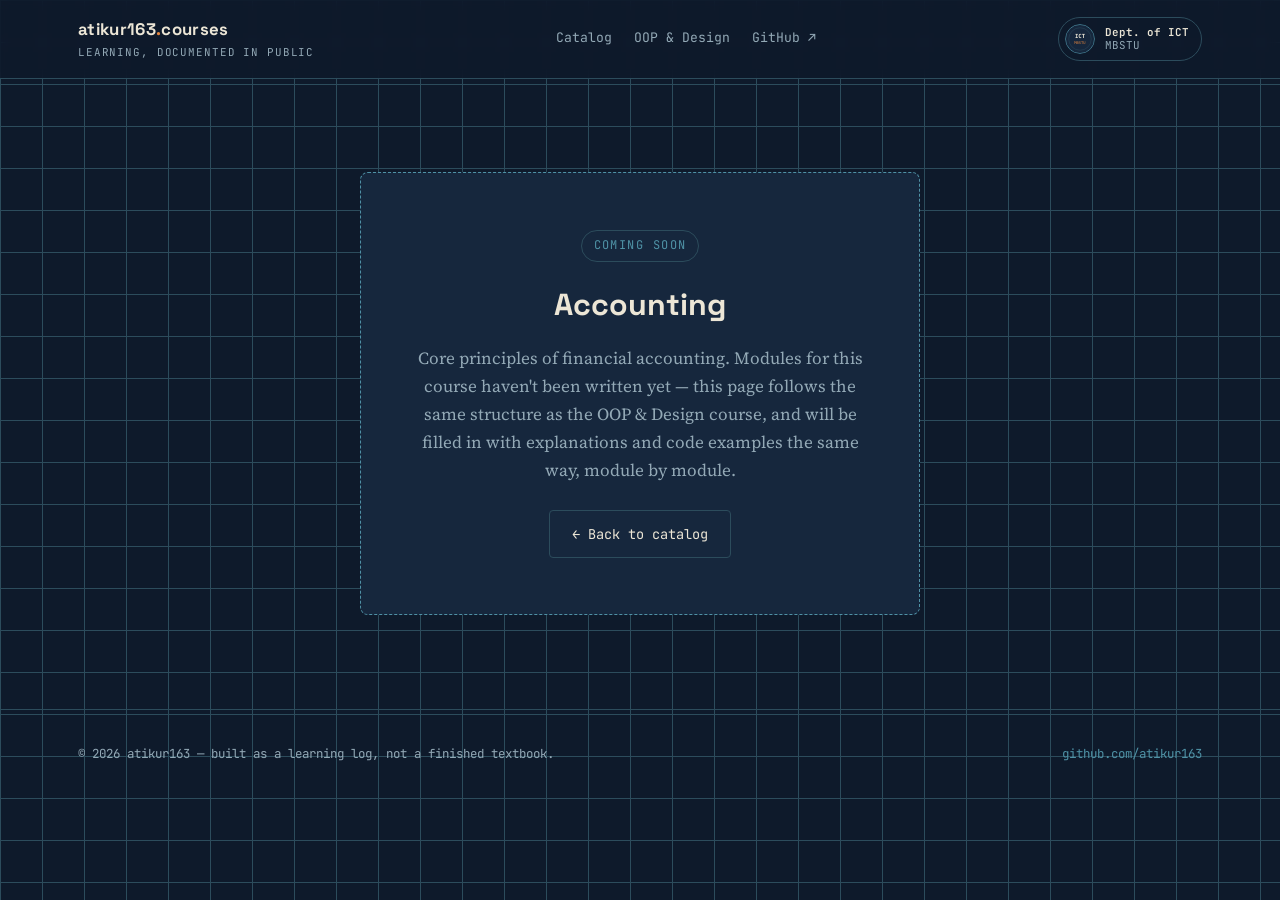
==== courses/accounting.html @ aff908ed "Add files via upload" ====
<!DOCTYPE html>
<html lang="en">
<head>
<meta charset="UTF-8">
<meta name="viewport" content="width=device-width, initial-scale=1.0">
<title>Accounting — atikur163</title>
<link rel="stylesheet" href="../css/style.css">
</head>
<body>

<header class="site-header">
  <div class="wrap">
    <a class="brand" href="../index.html">
      <span>atikur163<span class="dot">.</span>courses
        <small>learning, documented in public</small>
      </span>
    </a>
    <nav class="main-nav">
      <a href="../index.html">Catalog</a>
      <a href="oop.html">OOP &amp; Design</a>
      <a href="https://github.com/atikur163" target="_blank" rel="noopener">GitHub ↗</a>
    </nav>
    <a class="dept-badge" href="ict-dept.html" title="MBSTU, Dept. of ICT">
      <img src="../assets/logo-ict.svg" alt="MBSTU ICT Department logo">
      <span class="dl"><b>Dept. of ICT</b><span>MBSTU</span></span>
    </a>
  </div>
</header>

<section class="coming-soon">
  <div class="wrap" style="display:flex; justify-content:center;">
    <div class="cs-box">
      <span class="cs-tag">Coming soon</span>
      <h1>Accounting</h1>
      <p>Core principles of financial accounting. Modules for this course haven't been written yet — this page follows the same
        structure as the OOP &amp; Design course, and will be filled in with explanations and code
        examples the same way, module by module.</p>
      <a class="btn btn-ghost" href="../index.html">← Back to catalog</a>
    </div>
  </div>
</section>

<footer class="site-footer">
  <div class="wrap">
    <span>© 2026 atikur163 — built as a learning log, not a finished textbook.</span>
    <span><a href="https://github.com/atikur163" target="_blank" rel="noopener">github.com/atikur163</a></span>
  </div>
</footer>

</body>
</html>
---- css/style.css ----
/* ============================================================
   atikur163 — Course Blueprint
   A course portfolio styled like a UML class-diagram blueprint.
   ============================================================ */

@import url('https://fonts.googleapis.com/css2?family=Space+Grotesk:wght@400;500;600;700&family=Source+Serif+4:opsz,wght@8..60,400;8..60,600&family=JetBrains+Mono:wght@400;500;600&display=swap');

:root{
  --ink:        #0E1A2B;
  --ink-2:      #16273D;
  --ink-3:      #1E3350;
  --paper:      #F2ECDD;
  --paper-dim:  #E7DFC9;
  --line:       #4F92A6;
  --line-dim:   #2C4C5C;
  --accent:     #E2853F;
  --accent-dim: #B96A2E;
  --text-light: #ECE6D6;
  --text-dark:  #1B2430;
  --muted:      #93A9B6;

  --font-display: 'Space Grotesk', sans-serif;
  --font-body:    'Source Serif 4', Georgia, serif;
  --font-mono:    'JetBrains Mono', monospace;

  --grid-gap: 28px;
}

*{ box-sizing: border-box; }
html{ scroll-behavior: smooth; }

body{
  margin:0;
  background: var(--ink);
  color: var(--text-light);
  font-family: var(--font-body);
  font-size: 17px;
  line-height: 1.65;
  background-image:
    linear-gradient(var(--line-dim) 1px, transparent 1px),
    linear-gradient(90deg, var(--line-dim) 1px, transparent 1px);
  background-size: 42px 42px;
  background-attachment: fixed;
  background-color: var(--ink);
}

@media (prefers-reduced-motion: reduce){
  *{ animation: none !important; transition: none !important; }
  html{ scroll-behavior: auto; }
}

a{ color: inherit; text-decoration: none; }
img{ max-width: 100%; display:block; }

::selection{ background: var(--accent); color: var(--ink); }

:focus-visible{
  outline: 2px solid var(--accent);
  outline-offset: 3px;
}

/* ---------- layout shells ---------- */
.wrap{
  max-width: 1180px;
  margin: 0 auto;
  padding: 0 28px;
}

/* ---------- header / site nav ---------- */
.site-header{
  position: sticky;
  top: 0;
  z-index: 40;
  background: rgba(14,26,43,0.88);
  backdrop-filter: blur(6px);
  border-bottom: 1px solid var(--line-dim);
}
.site-header .wrap{
  display:flex;
  align-items:center;
  justify-content:space-between;
  padding-top: 16px;
  padding-bottom: 16px;
  gap: 20px;
}
.brand{
  display:flex;
  align-items:center;
  gap: 12px;
  font-family: var(--font-display);
  font-weight: 700;
  letter-spacing: 0.02em;
  font-size: 1.05rem;
  color: var(--text-light);
}
.brand .dot{ color: var(--accent); }
.brand small{
  display:block;
  font-family: var(--font-mono);
  font-weight: 400;
  font-size: 0.68rem;
  letter-spacing: 0.08em;
  color: var(--muted);
  text-transform: uppercase;
}

.main-nav{
  display:flex;
  align-items:center;
  gap: 22px;
  font-family: var(--font-mono);
  font-size: 0.82rem;
}
.main-nav a{
  color: var(--muted);
  transition: color .15s ease;
  padding: 6px 0;
  border-bottom: 1px solid transparent;
}
.main-nav a:hover, .main-nav a.active{
  color: var(--text-light);
  border-bottom-color: var(--accent);
}

/* dept badge / logo trigger */
.dept-badge{
  display:flex;
  align-items:center;
  gap:10px;
  padding: 6px 12px 6px 6px;
  border: 1px solid var(--line-dim);
  border-radius: 999px;
  transition: border-color .15s ease, background .15s ease;
}
.dept-badge:hover{
  border-color: var(--line);
  background: var(--ink-2);
}
.dept-badge img{ width: 30px; height: 30px; border-radius:50%; }
.dept-badge .dl{
  font-family: var(--font-mono);
  font-size: 0.68rem;
  line-height: 1.2;
}
.dept-badge .dl b{ display:block; color: var(--text-light); font-weight:600; }
.dept-badge .dl span{ color: var(--muted); }

/* ---------- hero ---------- */
.hero{
  padding: 84px 0 64px;
  position: relative;
}
.hero .eyebrow{
  font-family: var(--font-mono);
  font-size: 0.78rem;
  letter-spacing: 0.14em;
  text-transform: uppercase;
  color: var(--line);
  display:flex;
  align-items:center;
  gap: 10px;
  margin-bottom: 22px;
}
.hero .eyebrow::before{
  content:"";
  width: 26px; height: 1px;
  background: var(--line);
  display:inline-block;
}
.hero h1{
  font-family: var(--font-display);
  font-size: clamp(2.4rem, 5vw, 4rem);
  line-height: 1.05;
  margin: 0 0 20px;
  color: var(--text-light);
  max-width: 16ch;
}
.hero h1 em{
  font-style: normal;
  color: var(--accent);
}
.hero p.lede{
  font-size: 1.15rem;
  max-width: 56ch;
  color: var(--muted);
  margin: 0 0 34px;
}
.hero-actions{ display:flex; gap:16px; flex-wrap:wrap; }

.btn{
  font-family: var(--font-mono);
  font-size: 0.85rem;
  padding: 12px 22px;
  border-radius: 4px;
  display:inline-flex;
  align-items:center;
  gap: 8px;
  transition: transform .15s ease, background .15s ease, border-color .15s ease;
}
.btn-primary{
  background: var(--accent);
  color: var(--ink);
  font-weight: 600;
}
.btn-primary:hover{ background: #f0954f; transform: translateY(-1px); }
.btn-ghost{
  border: 1px solid var(--line-dim);
  color: var(--text-light);
}
.btn-ghost:hover{ border-color: var(--line); transform: translateY(-1px); }

/* ---------- section headings ---------- */
.section{ padding: 64px 0; }
.section-head{
  display:flex;
  align-items:baseline;
  justify-content:space-between;
  gap: 20px;
  margin-bottom: 34px;
  border-bottom: 1px solid var(--line-dim);
  padding-bottom: 18px;
}
.section-head h2{
  font-family: var(--font-display);
  font-size: 1.7rem;
  margin:0;
  color: var(--text-light);
}
.section-head .tag{
  font-family: var(--font-mono);
  font-size: 0.78rem;
  color: var(--muted);
}

/* ---------- course grid: UML class-box cards ---------- */
.course-grid{
  display:grid;
  grid-template-columns: repeat(auto-fill, minmax(300px, 1fr));
  gap: var(--grid-gap);
}

.class-card{
  background: var(--ink-2);
  border: 1px solid var(--line-dim);
  border-radius: 6px;
  overflow:hidden;
  display:flex;
  flex-direction:column;
  transition: border-color .18s ease, transform .18s ease;
}
.class-card:hover{ border-color: var(--line); transform: translateY(-3px); }

.class-card .cc-title{
  font-family: var(--font-mono);
  font-weight: 600;
  font-size: 0.98rem;
  padding: 16px 18px;
  background: var(--ink-3);
  border-bottom: 1px solid var(--line-dim);
  display:flex;
  align-items:center;
  justify-content:space-between;
  color: var(--text-light);
}
.class-card .cc-title .status{
  font-size: 0.64rem;
  padding: 3px 8px;
  border-radius: 999px;
  text-transform: uppercase;
  letter-spacing: 0.06em;
}
.status.active{ background: rgba(226,133,63,0.18); color: var(--accent); border: 1px solid var(--accent-dim); }
.status.soon{ background: rgba(147,169,182,0.12); color: var(--muted); border: 1px solid var(--line-dim); }

.class-card .cc-fields{
  padding: 16px 18px;
  font-family: var(--font-mono);
  font-size: 0.78rem;
  color: var(--muted);
  border-bottom: 1px solid var(--line-dim);
  line-height: 1.9;
}
.class-card .cc-fields span{ color: var(--text-light); }

.class-card .cc-body{
  padding: 16px 18px;
  font-size: 0.94rem;
  color: var(--text-light);
  opacity: 0.85;
  flex: 1;
}

.class-card .cc-foot{
  padding: 14px 18px;
  border-top: 1px solid var(--line-dim);
  font-family: var(--font-mono);
  font-size: 0.78rem;
  display:flex;
  align-items:center;
  justify-content:space-between;
}
.class-card .cc-foot a{
  color: var(--accent);
  display:flex;
  align-items:center;
  gap:6px;
}
.class-card .cc-foot a:hover{ color: #f0954f; }

/* ---------- course page: module layout ---------- */
.course-hero{
  padding: 56px 0 40px;
  border-bottom: 1px solid var(--line-dim);
}
.course-hero .eyebrow{
  font-family: var(--font-mono);
  font-size: 0.78rem;
  color: var(--line);
  letter-spacing: 0.1em;
  text-transform: uppercase;
  margin-bottom: 14px;
}
.course-hero h1{
  font-family: var(--font-display);
  font-size: clamp(2rem, 4vw, 2.8rem);
  margin: 0 0 14px;
  color: var(--text-light);
}
.course-hero p{
  color: var(--muted);
  max-width: 62ch;
  font-size: 1.05rem;
  margin: 0 0 18px;
}
.course-meta{
  display:flex;
  gap: 22px;
  flex-wrap: wrap;
  font-family: var(--font-mono);
  font-size: 0.8rem;
  color: var(--muted);
}
.course-meta b{ color: var(--text-light); }

.course-layout{
  display:grid;
  grid-template-columns: 280px 1fr;
  gap: 40px;
  padding: 48px 0 100px;
  align-items:start;
}
@media (max-width: 860px){
  .course-layout{ grid-template-columns: 1fr; }
}

.module-nav{
  position: sticky;
  top: 90px;
  border: 1px solid var(--line-dim);
  border-radius: 6px;
  overflow:hidden;
  background: var(--ink-2);
}
.module-nav .mn-head{
  font-family: var(--font-mono);
  font-size: 0.7rem;
  letter-spacing: 0.1em;
  text-transform: uppercase;
  color: var(--muted);
  padding: 14px 16px;
  border-bottom: 1px solid var(--line-dim);
}
.module-nav ol{
  list-style: none;
  margin:0; padding: 8px;
}
.module-nav li a{
  display:flex;
  gap: 10px;
  align-items:baseline;
  padding: 10px 10px;
  border-radius: 4px;
  font-size: 0.86rem;
  color: var(--muted);
  transition: background .15s ease, color .15s ease;
}
.module-nav li a .mi{
  font-family: var(--font-mono);
  font-size: 0.72rem;
  color: var(--line);
  min-width: 20px;
}
.module-nav li a:hover{ background: var(--ink-3); color: var(--text-light); }
.module-nav li a.active{ background: var(--ink-3); color: var(--accent); }
.module-nav li a.active .mi{ color: var(--accent); }

.modules{
  display:flex;
  flex-direction: column;
  gap: 64px;
}

.module{
  scroll-margin-top: 90px;
  border-top: 1px solid var(--line-dim);
  padding-top: 34px;
}
.module .m-index{
  font-family: var(--font-mono);
  color: var(--accent);
  font-size: 0.85rem;
  letter-spacing: 0.08em;
  margin-bottom: 10px;
  display:block;
}
.module h2{
  font-family: var(--font-display);
  font-size: 1.55rem;
  margin: 0 0 16px;
  color: var(--text-light);
}
.module h3{
  font-family: var(--font-display);
  font-size: 1.08rem;
  margin: 26px 0 10px;
  color: var(--text-light);
}
.module p{
  color: var(--text-light);
  opacity: 0.92;
  font-size: 1.02rem;
}
.module ul, .module ol.plain{
  color: var(--text-light);
  opacity: 0.92;
  padding-left: 1.3em;
}
.module li{ margin-bottom: 6px; }
.module strong{ color: var(--accent); font-weight: 600; }

.code-panel{
  margin: 18px 0 8px;
  border: 1px solid var(--line-dim);
  border-radius: 6px;
  overflow: hidden;
  background: #0B1420;
}
.code-panel .cp-head{
  display:flex;
  align-items:center;
  justify-content:space-between;
  padding: 9px 14px;
  background: var(--ink-3);
  border-bottom: 1px solid var(--line-dim);
  font-family: var(--font-mono);
  font-size: 0.72rem;
  color: var(--muted);
  letter-spacing: 0.04em;
}
.code-panel .cp-dots{ display:flex; gap:6px; }
.code-panel .cp-dots span{
  width:8px; height:8px; border-radius:50%;
  background: var(--line-dim);
}
.code-panel pre{
  margin:0;
  padding: 18px 20px;
  overflow-x:auto;
  font-family: var(--font-mono);
  font-size: 0.86rem;
  line-height: 1.6;
  color: #D8E3E8;
}
.code-panel code{ font-family: var(--font-mono); }

.callout{
  border-left: 3px solid var(--accent);
  background: rgba(226,133,63,0.08);
  padding: 14px 18px;
  border-radius: 0 4px 4px 0;
  margin: 18px 0;
  font-size: 0.94rem;
  color: var(--text-light);
}
.callout b{ color: var(--accent); }

/* ---------- coming soon page ---------- */
.coming-soon{
  min-height: 70vh;
  display:flex;
  align-items:center;
  justify-content:center;
  padding: 60px 0;
}
.cs-box{
  border: 1px dashed var(--line);
  border-radius: 8px;
  padding: 56px 48px;
  text-align:center;
  max-width: 560px;
  background: var(--ink-2);
}
.cs-box .cs-tag{
  font-family: var(--font-mono);
  font-size: 0.75rem;
  color: var(--line);
  letter-spacing: 0.12em;
  text-transform: uppercase;
  margin-bottom: 18px;
  display:inline-block;
  border: 1px solid var(--line-dim);
  padding: 5px 12px;
  border-radius: 999px;
}
.cs-box h1{
  font-family: var(--font-display);
  font-size: 1.9rem;
  margin: 0 0 14px;
  color: var(--text-light);
}
.cs-box p{ color: var(--muted); margin: 0 0 26px; }
.cs-box img.cs-logo{ width: 64px; height:64px; margin: 0 auto 22px; border-radius:50%; }

/* ---------- footer ---------- */
.site-footer{
  border-top: 1px solid var(--line-dim);
  padding: 34px 0;
  font-family: var(--font-mono);
  font-size: 0.78rem;
  color: var(--muted);
}
.site-footer .wrap{
  display:flex;
  justify-content:space-between;
  flex-wrap:wrap;
  gap: 12px;
}
.site-footer a{ color: var(--line); }
.site-footer a:hover{ color: var(--accent); }
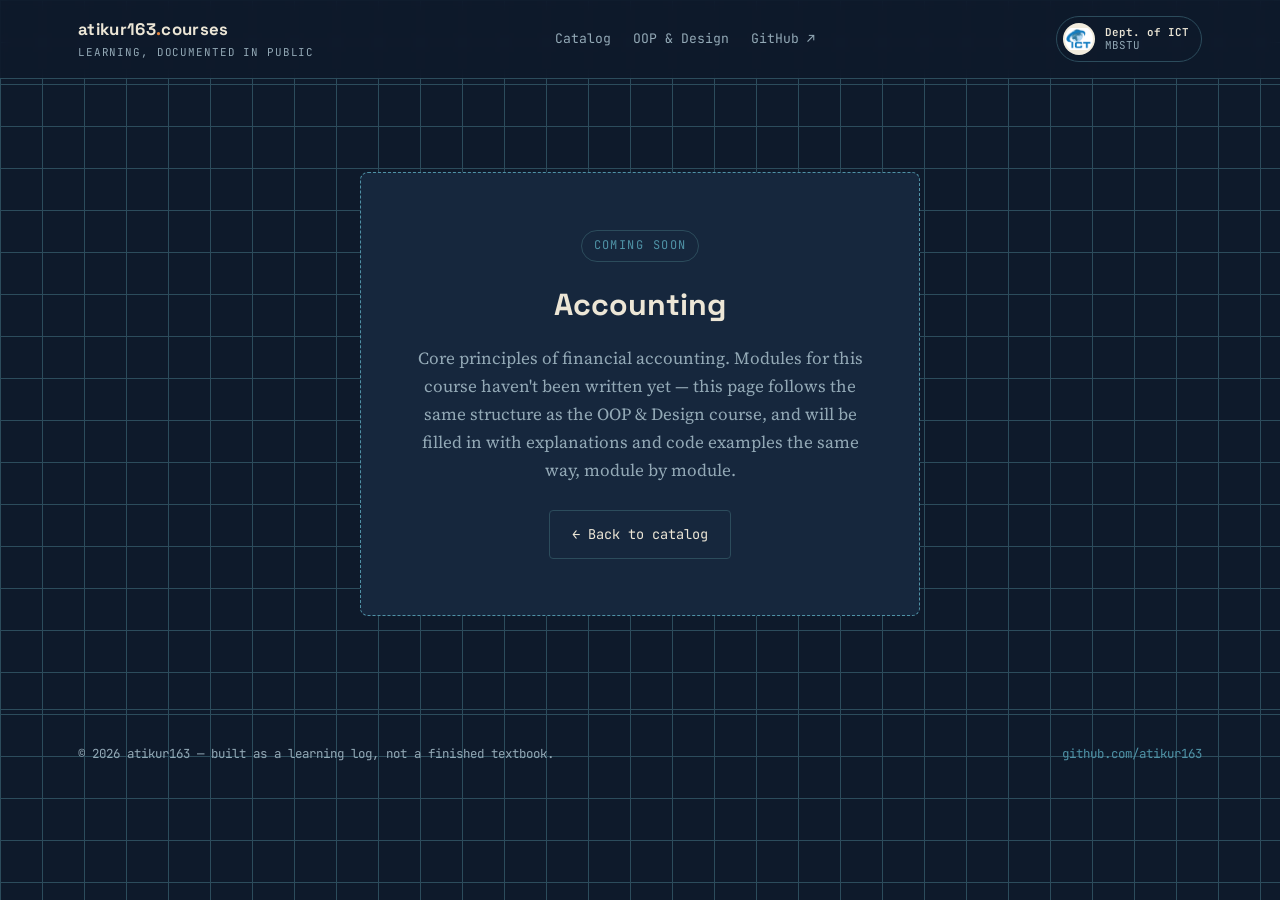
==== commit c94afdf4: "Add files via upload" ====
--- a/courses/accounting.html
+++ b/courses/accounting.html
@@ -21,7 +21,7 @@
       <a href="https://github.com/atikur163" target="_blank" rel="noopener">GitHub ↗</a>
     </nav>
     <a class="dept-badge" href="ict-dept.html" title="MBSTU, Dept. of ICT">
-      <img src="../assets/logo-ict.svg" alt="MBSTU ICT Department logo">
+      <img src="../assets/logo-ict.png" alt="MBSTU ICT Department logo">
       <span class="dl"><b>Dept. of ICT</b><span>MBSTU</span></span>
     </a>
   </div>
--- a/css/style.css
+++ b/css/style.css
@@ -83,6 +83,20 @@
   padding-bottom: 16px;
   gap: 20px;
 }
+.header-left{
+  display:flex;
+  align-items:center;
+  gap: 14px;
+}
+.univ-logo{
+  width: 40px;
+  height: 40px;
+  flex-shrink: 0;
+  border-radius: 50%;
+  background: var(--paper);
+  padding: 2px;
+}
+
 .brand{
   display:flex;
   align-items:center;
@@ -136,7 +150,7 @@
   border-color: var(--line);
   background: var(--ink-2);
 }
-.dept-badge img{ width: 30px; height: 30px; border-radius:50%; }
+.dept-badge img{ width: 32px; height: 32px; border-radius:50%; background: var(--paper); padding: 2px; object-fit: contain; }
 .dept-badge .dl{
   font-family: var(--font-mono);
   font-size: 0.68rem;
@@ -397,14 +411,72 @@
 .modules{
   display:flex;
   flex-direction: column;
-  gap: 64px;
-}
-
+  gap: 14px;
+}
+
+/* ---------- accordion module items ---------- */
 .module{
   scroll-margin-top: 90px;
+  border: 1px solid var(--line-dim);
+  border-radius: 8px;
+  background: var(--ink-2);
+  overflow: hidden;
+}
+
+.module-toggle{
+  width: 100%;
+  display:flex;
+  align-items:center;
+  gap: 16px;
+  padding: 20px 22px;
+  background: transparent;
+  border: none;
+  cursor: pointer;
+  text-align: left;
+  font-family: inherit;
+  color: inherit;
+}
+.module-toggle:hover{ background: var(--ink-3); }
+.module-toggle .mi{
+  font-family: var(--font-mono);
+  color: var(--accent);
+  font-size: 0.85rem;
+  letter-spacing: 0.08em;
+  min-width: 34px;
+}
+.module-toggle .mt{
+  font-family: var(--font-display);
+  font-size: 1.2rem;
+  color: var(--text-light);
+  flex: 1;
+}
+.module-toggle .mtag{
+  font-family: var(--font-mono);
+  font-size: 0.7rem;
+  color: var(--muted);
+  border: 1px solid var(--line-dim);
+  padding: 3px 10px;
+  border-radius: 999px;
+  white-space: nowrap;
+  display:none;
+}
+@media (min-width: 600px){ .module-toggle .mtag{ display:inline-block; } }
+.module-toggle .chev{
+  font-family: var(--font-mono);
+  color: var(--line);
+  font-size: 0.9rem;
+  transition: transform .18s ease;
+  flex-shrink:0;
+}
+.module-toggle[aria-expanded="true"] .chev{ transform: rotate(180deg); }
+.module-toggle[aria-expanded="true"]{ background: var(--ink-3); }
+
+.module-panel{
+  padding: 26px 26px 34px;
   border-top: 1px solid var(--line-dim);
-  padding-top: 34px;
-}
+}
+.module-panel[hidden]{ display:none; }
+
 .module .m-index{
   font-family: var(--font-mono);
   color: var(--accent);
@@ -472,6 +544,50 @@
   color: #D8E3E8;
 }
 .code-panel code{ font-family: var(--font-mono); }
+
+.module table{
+  width: 100%;
+  border-collapse: collapse;
+  margin: 16px 0;
+  font-size: 0.88rem;
+}
+.module th, .module td{
+  padding: 9px 14px;
+  border: 1px solid var(--line-dim);
+  text-align: left;
+  vertical-align: top;
+}
+.module th{
+  background: var(--ink-3);
+  color: var(--text-light);
+  font-family: var(--font-mono);
+  font-size: 0.72rem;
+  text-transform: uppercase;
+  letter-spacing: 0.05em;
+}
+.module td{ color: var(--text-light); opacity: 0.92; }
+.module table code{ font-family: var(--font-mono); font-size: 0.85rem; color: var(--accent); }
+
+.recap{
+  font-family: var(--font-mono);
+  font-size: 0.8rem;
+  color: var(--muted);
+  border-left: 2px solid var(--line);
+  padding: 10px 16px;
+  margin: 4px 0 22px;
+  background: rgba(79,146,166,0.06);
+}
+.recap b{ color: var(--line); display:block; margin-bottom:6px; font-size:0.72rem; text-transform:uppercase; letter-spacing:0.06em; }
+
+.warn{
+  border-left: 3px solid #C9714A;
+  background: rgba(201,113,74,0.08);
+  padding: 12px 16px;
+  border-radius: 0 4px 4px 0;
+  margin: 16px 0;
+  font-size: 0.9rem;
+  color: var(--text-light);
+}
 
 .callout{
   border-left: 3px solid var(--accent);
